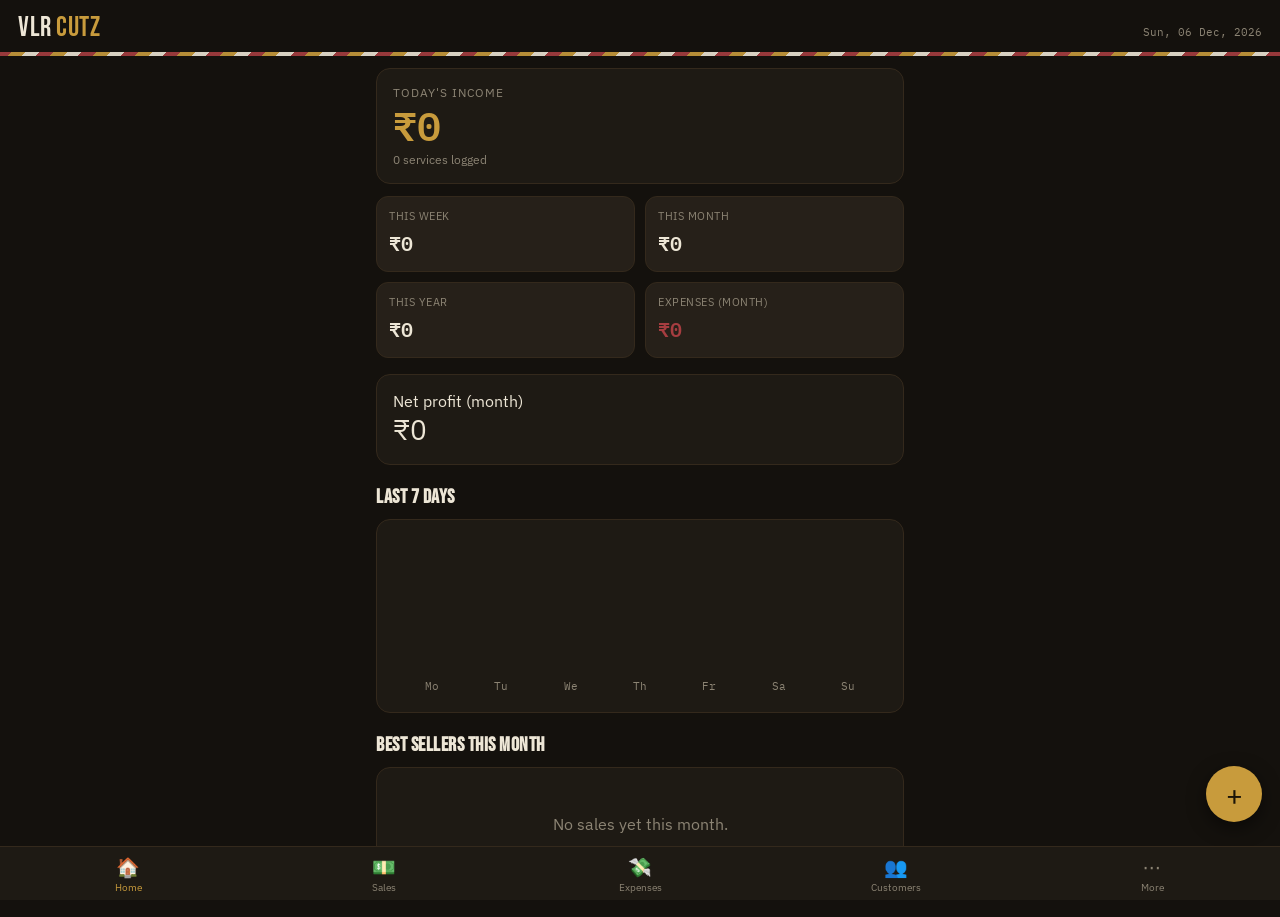
==== index.html @ bbfe0ad8 "Add files via upload" ====
<!DOCTYPE html>
<html lang="en">
<head>
<meta charset="UTF-8" />
<meta name="viewport" content="width=device-width, initial-scale=1, viewport-fit=cover, maximum-scale=1" />
<title>VLR Cutz Manager</title>
<meta name="theme-color" content="#14110D" />
<link rel="manifest" href="manifest.json" />
<link rel="apple-touch-icon" href="icons/icon-192.png" />
<meta name="apple-mobile-web-app-capable" content="yes" />
<meta name="apple-mobile-web-app-status-bar-style" content="black-translucent" />
<link rel="stylesheet" href="css/style.css" />
</head>
<body>

<header class="app-header">
  <div class="inner">
    <div class="brand">VLR <span>CUTZ</span></div>
    <div class="today" id="headerDate">—</div>
  </div>
  <div class="pole-stripe"></div>
</header>

<main>

  <!-- DASHBOARD -->
  <section class="screen" id="screen-dashboard">
    <div class="card hero-figure">
      <div class="label">Today's income</div>
      <div class="value" id="dashToday">₹0</div>
      <div class="sub" id="dashTodayMeta">0 services logged</div>
    </div>

    <div class="stat-grid">
      <div class="stat-tile"><div class="t">This week</div><div class="v" id="dashWeek">₹0</div></div>
      <div class="stat-tile"><div class="t">This month</div><div class="v" id="dashMonth">₹0</div></div>
      <div class="stat-tile"><div class="t">This year</div><div class="v" id="dashYear">₹0</div></div>
      <div class="stat-tile"><div class="t">Expenses (month)</div><div class="v bad" id="dashExpMonth">₹0</div></div>
    </div>

    <div class="card mt-16">
      <div class="row-between">
        <div class="label">Net profit (month)</div>
      </div>
      <div class="value" id="dashProfit" style="font-size:28px;">₹0</div>
    </div>

    <h2 class="section-title">Last 7 days</h2>
    <div class="card"><canvas class="chart" id="dashChart7"></canvas></div>

    <h2 class="section-title">Best sellers this month</h2>
    <div class="card" id="dashBestSellers"><div class="empty-state">No sales yet this month.</div></div>
  </section>

  <!-- SALES -->
  <section class="screen" id="screen-sales">
    <div class="row-between">
      <h2 class="section-title" style="margin-top:4px;">Sales</h2>
    </div>
    <div class="tab-row" id="salesRangeTabs">
      <button data-range="today" class="active">Today</button>
      <button data-range="week">Week</button>
      <button data-range="month">Month</button>
      <button data-range="all">All</button>
    </div>
    <div class="card" id="salesList"><div class="empty-state">No sales yet.</div></div>
  </section>

  <!-- EXPENSES -->
  <section class="screen" id="screen-expenses">
    <h2 class="section-title" style="margin-top:4px;">Expenses</h2>
    <div class="tab-row" id="expenseRangeTabs">
      <button data-range="today" class="active">Today</button>
      <button data-range="week">Week</button>
      <button data-range="month">Month</button>
      <button data-range="all">All</button>
    </div>
    <div class="card" id="expensesList"><div class="empty-state">No expenses logged.</div></div>
  </section>

  <!-- CUSTOMERS -->
  <section class="screen" id="screen-customers">
    <h2 class="section-title" style="margin-top:4px;">Customers</h2>
    <label class="field"><input type="text" id="customerSearch" placeholder="Search by name or phone" /></label>
    <div class="card" id="customersList"><div class="empty-state">No customers yet.</div></div>
  </section>

  <!-- MORE -->
  <section class="screen" id="screen-more">
    <h2 class="section-title" style="margin-top:4px;">More</h2>
    <div class="card" style="padding:0;">
      <div class="list-row" style="padding:14px 16px;cursor:pointer;" data-open="services"><div class="main"><div class="name">✂️ Services & pricing</div><div class="meta">Manage your service menu</div></div><div>›</div></div>
      <div class="list-row" style="padding:14px 16px;cursor:pointer;" data-open="reports"><div class="main"><div class="name">📊 Reports</div><div class="meta">Daily, weekly, monthly, yearly</div></div><div>›</div></div>
      <div class="list-row" style="padding:14px 16px;cursor:pointer;" data-open="settings"><div class="main"><div class="name">☁️ Backup & settings</div><div class="meta">Cloud backup, shop info</div></div><div>›</div></div>
    </div>
  </section>

  <!-- SERVICES (sub screen) -->
  <section class="screen" id="screen-services">
    <div class="row-between">
      <button class="btn secondary small" data-back="more">‹ Back</button>
      <span></span>
    </div>
    <h2 class="section-title">Services & pricing</h2>
    <div class="card" id="servicesList"><div class="empty-state">No services yet. Add your first one.</div></div>
    <button class="btn mt-16" id="addServiceBtn">+ Add service</button>
  </section>

  <!-- REPORTS (sub screen) -->
  <section class="screen" id="screen-reports">
    <div class="row-between">
      <button class="btn secondary small" data-back="more">‹ Back</button>
      <span></span>
    </div>
    <h2 class="section-title">Reports</h2>
    <div class="tab-row" id="reportTabs">
      <button data-period="daily" class="active">Daily</button>
      <button data-period="weekly">Weekly</button>
      <button data-period="monthly">Monthly</button>
      <button data-period="yearly">Yearly</button>
    </div>
    <div class="card"><canvas class="chart" id="reportChart"></canvas></div>
    <div class="stat-grid mt-8">
      <div class="stat-tile"><div class="t">Income</div><div class="v" id="repIncome">₹0</div></div>
      <div class="stat-tile"><div class="t">Expenses</div><div class="v bad" id="repExpenses">₹0</div></div>
      <div class="stat-tile"><div class="t">Net profit</div><div class="v good" id="repProfit">₹0</div></div>
      <div class="stat-tile"><div class="t">Services sold</div><div class="v" id="repCount">0</div></div>
    </div>
    <h2 class="section-title">Best-selling services</h2>
    <div class="card" id="repBestSellers"><div class="empty-state">No data for this period.</div></div>
  </section>

  <!-- SETTINGS (sub screen) -->
  <section class="screen" id="screen-settings">
    <div class="row-between">
      <button class="btn secondary small" data-back="more">‹ Back</button>
      <span></span>
    </div>
    <h2 class="section-title">Shop info</h2>
    <div class="card">
      <label class="field"><span class="lbl">Shop name (shown on receipts)</span><input type="text" id="setShopName" placeholder="VLR Cutz" /></label>
      <label class="field"><span class="lbl">Phone (shown on receipts)</span><input type="tel" id="setShopPhone" placeholder="+91 ..." /></label>
      <button class="btn secondary" id="saveShopInfoBtn">Save shop info</button>
    </div>

    <h2 class="section-title">Cloud backup (Supabase)</h2>
    <div class="card">
      <p class="muted" style="font-size:13px;margin-top:0;">Create a free Supabase project, then paste your project URL and anon key below. See SETUP.md in the project files for the one-time table setup.</p>
      <label class="field"><span class="lbl">Supabase URL</span><input type="url" id="setSbUrl" placeholder="https://xxxx.supabase.co" /></label>
      <label class="field"><span class="lbl">Supabase anon key</span><input type="text" id="setSbKey" placeholder="eyJhbGciOi..." /></label>
      <label class="field"><span class="lbl">Backup ID (pick any word, keep it private)</span><input type="text" id="setSbBackupId" placeholder="vlrcutz-main" /></label>
      <button class="btn secondary" id="saveSbBtn">Save backup settings</button>
      <div class="mt-16" style="display:flex; gap:10px;">
        <button class="btn" id="backupNowBtn">Backup now</button>
        <button class="btn secondary" id="restoreBtn">Restore</button>
      </div>
      <div class="muted mt-8" id="lastBackupInfo" style="font-size:12px;"></div>
    </div>

    <h2 class="section-title">Danger zone</h2>
    <div class="card">
      <button class="btn danger" id="wipeDataBtn">Erase all local data</button>
    </div>
  </section>

</main>

<button class="fab" id="fabAddSale" title="Log a sale">+</button>

<nav class="bottom-nav" id="bottomNav">
  <button data-nav="dashboard" class="active"><span class="icon">🏠</span>Home</button>
  <button data-nav="sales"><span class="icon">💵</span>Sales</button>
  <button data-nav="expenses"><span class="icon">💸</span>Expenses</button>
  <button data-nav="customers"><span class="icon">👥</span>Customers</button>
  <button data-nav="more"><span class="icon">⋯</span>More</button>
</nav>

<!-- SALE MODAL -->
<div class="modal-backdrop hidden" id="saleModal">
  <div class="modal-sheet">
    <h3>Log a sale</h3>
    <div class="lbl" style="font-size:12px;color:var(--muted);text-transform:uppercase;margin-bottom:6px;">Tap services used</div>
    <div class="chip-row" id="saleServiceChips"></div>

    <div id="saleSelectedItems" class="mt-8"></div>

    <label class="field mt-16"><span class="lbl">Customer name (optional)</span>
      <input type="text" id="saleCustomerInput" placeholder="Search or add name..." list="customerDatalist" />
      <datalist id="customerDatalist"></datalist>
    </label>
    <label class="field"><span class="lbl">Customer phone (optional)</span>
      <input type="tel" id="saleCustomerPhone" placeholder="For repeat visit tracking" />
    </label>

    <div class="lbl" style="font-size:12px;color:var(--muted);text-transform:uppercase;margin:12px 0 6px;">Payment method</div>
    <div class="chip-row" id="salePaymentChips">
      <div class="chip selected" data-pay="Cash">Cash</div>
      <div class="chip" data-pay="UPI">UPI</div>
      <div class="chip" data-pay="Card">Card</div>
    </div>

    <div style="display:flex; gap:10px;">
      <label class="field" style="flex:1;"><span class="lbl">Discount type</span>
        <select id="saleDiscountType">
          <option value="none">None</option>
          <option value="percent">Percent %</option>
          <option value="flat">Flat ₹</option>
        </select>
      </label>
      <label class="field" style="flex:1;"><span class="lbl">Discount value</span>
        <input type="number" id="saleDiscountValue" value="0" min="0" />
      </label>
    </div>

    <label class="field"><span class="lbl">Notes</span><textarea id="saleNotes" placeholder="Optional"></textarea></label>

    <div class="card" style="background:var(--surface-2);">
      <div class="row-between"><span class="muted">Subtotal</span><span id="saleSubtotal" style="font-family:var(--font-mono);">₹0</span></div>
      <div class="row-between mt-8"><span class="muted">Discount</span><span id="saleDiscountAmt" style="font-family:var(--font-mono);">₹0</span></div>
      <div class="row-between mt-8"><strong>Total</strong><strong id="saleTotal" style="font-family:var(--font-mono);font-size:18px;color:var(--gold);">₹0</strong></div>
    </div>

    <div style="display:flex; gap:10px; margin-top:14px;">
      <button class="btn secondary" id="saleCancelBtn">Cancel</button>
      <button class="btn" id="saleSaveBtn">Save sale</button>
    </div>
  </div>
</div>

<!-- SERVICE MODAL -->
<div class="modal-backdrop hidden" id="serviceModal">
  <div class="modal-sheet">
    <h3 id="serviceModalTitle">Add service</h3>
    <input type="hidden" id="serviceEditId" />
    <label class="field"><span class="lbl">Name</span><input type="text" id="serviceName" placeholder="e.g. Haircut" /></label>
    <label class="field"><span class="lbl">Category</span>
      <select id="serviceCategory">
        <option>Haircut</option>
        <option>Beard</option>
        <option>Color</option>
        <option>Highlights</option>
        <option>Keratin</option>
        <option>Facial</option>
        <option>Other</option>
      </select>
    </label>
    <label class="field"><span class="lbl">Price (₹)</span><input type="number" id="servicePrice" min="0" /></label>
    <div style="display:flex; gap:10px;">
      <button class="btn secondary" id="serviceCancelBtn">Cancel</button>
      <button class="btn" id="serviceSaveBtn">Save service</button>
    </div>
    <button class="btn danger mt-16 hidden" id="serviceDeleteBtn">Delete service</button>
  </div>
</div>

<!-- EXPENSE MODAL -->
<div class="modal-backdrop hidden" id="expenseModal">
  <div class="modal-sheet">
    <h3>Add expense</h3>
    <label class="field"><span class="lbl">Category</span>
      <select id="expenseCategory">
        <option>Products</option>
        <option>Rent</option>
        <option>Electricity</option>
        <option>Salaries</option>
        <option>Other</option>
      </select>
    </label>
    <label class="field"><span class="lbl">Amount (₹)</span><input type="number" id="expenseAmount" min="0" /></label>
    <label class="field"><span class="lbl">Note</span><input type="text" id="expenseNote" placeholder="Optional" /></label>
    <label class="field"><span class="lbl">Date</span><input type="date" id="expenseDate" /></label>
    <div style="display:flex; gap:10px;">
      <button class="btn secondary" id="expenseCancelBtn">Cancel</button>
      <button class="btn" id="expenseSaveBtn">Save expense</button>
    </div>
  </div>
</div>

<!-- CUSTOMER DETAIL MODAL -->
<div class="modal-backdrop hidden" id="customerModal">
  <div class="modal-sheet">
    <h3 id="customerModalName">Customer</h3>
    <div class="stat-grid">
      <div class="stat-tile"><div class="t">Total spent</div><div class="v" id="custTotalSpent">₹0</div></div>
      <div class="stat-tile"><div class="t">Visits</div><div class="v" id="custVisits">0</div></div>
    </div>
    <div class="muted mt-8" id="custFavService"></div>
    <h2 class="section-title">Visit history</h2>
    <div id="custHistory"><div class="empty-state">No visits yet.</div></div>
    <button class="btn secondary mt-16" id="customerCloseBtn">Close</button>
  </div>
</div>

<!-- RECEIPT MODAL -->
<div class="modal-backdrop hidden" id="receiptModal">
  <div class="modal-sheet">
    <h3>Receipt</h3>
    <div class="receipt" id="receiptContent"></div>
    <div style="display:flex; gap:10px; margin-top:14px;">
      <button class="btn secondary" id="receiptCloseBtn">Close</button>
      <button class="btn" id="receiptShareBtn">Share on WhatsApp</button>
    </div>
  </div>
</div>

<div class="toast" id="toast"></div>

<script src="js/db.js"></script>
<script src="js/charts.js"></script>
<script src="js/supabase.js"></script>
<script src="js/app.js"></script>
</body>
</html>
---- css/style.css ----
@import url('https://fonts.googleapis.com/css2?family=Bebas+Neue&family=IBM+Plex+Sans:wght@400;500;600;700&family=IBM+Plex+Mono:wght@500;600&display=swap');

:root {
  --bg: #14110D;
  --surface: #1E1A14;
  --surface-2: #262019;
  --border: #34291c;
  --gold: #C89B3C;
  --red: #A63D40;
  --cream: #EDE6D6;
  --muted: #8C8474;
  --good: #6B9B6E;
  --bad: #A63D40;
  --radius: 14px;
  --font-display: 'Bebas Neue', 'Arial Narrow', sans-serif;
  --font-body: 'IBM Plex Sans', system-ui, -apple-system, sans-serif;
  --font-mono: 'IBM Plex Mono', ui-monospace, monospace;
}

* { box-sizing: border-box; -webkit-tap-highlight-color: transparent; }

html, body {
  margin: 0;
  padding: 0;
  background: var(--bg);
  color: var(--cream);
  font-family: var(--font-body);
  height: 100%;
  overscroll-behavior-y: contain;
}

body {
  padding-bottom: calc(64px + env(safe-area-inset-bottom));
}

button, input, select, textarea {
  font-family: inherit;
  color: inherit;
}

a { color: inherit; }

/* Barber-pole signature stripe */
.pole-stripe {
  height: 4px;
  background: repeating-linear-gradient(
    -45deg,
    var(--red) 0 10px,
    var(--cream) 10px 20px,
    var(--gold) 20px 30px
  );
  opacity: 0.9;
}

header.app-header {
  position: sticky;
  top: 0;
  z-index: 20;
  background: var(--bg);
}
.app-header .inner {
  display: flex;
  align-items: baseline;
  justify-content: space-between;
  padding: 14px 18px 10px;
}
.app-header .brand {
  font-family: var(--font-display);
  font-size: 28px;
  letter-spacing: 0.5px;
  line-height: 1;
}
.app-header .brand span { color: var(--gold); }
.app-header .today {
  font-family: var(--font-mono);
  font-size: 11px;
  color: var(--muted);
}

main { padding: 12px 16px 24px; max-width: 560px; margin: 0 auto; }

.screen { display: none; animation: fadein 0.18s ease; }
.screen.active { display: block; }
@keyframes fadein { from { opacity: 0; transform: translateY(4px);} to { opacity: 1; transform: none; } }

.card {
  background: var(--surface);
  border: 1px solid var(--border);
  border-radius: var(--radius);
  padding: 16px;
  margin-bottom: 12px;
}

.hero-figure {
  text-align: left;
}
.hero-figure .label {
  font-size: 12px;
  color: var(--muted);
  text-transform: uppercase;
  letter-spacing: 1px;
}
.hero-figure .value {
  font-family: var(--font-mono);
  font-size: 40px;
  font-weight: 600;
  color: var(--gold);
  line-height: 1.15;
  margin-top: 2px;
}
.hero-figure .sub { font-size: 12px; color: var(--muted); margin-top: 4px; }

.stat-grid {
  display: grid;
  grid-template-columns: 1fr 1fr;
  gap: 10px;
}
.stat-tile {
  background: var(--surface-2);
  border: 1px solid var(--border);
  border-radius: 12px;
  padding: 12px;
}
.stat-tile .t { font-size: 11px; color: var(--muted); text-transform: uppercase; letter-spacing: 0.5px; }
.stat-tile .v { font-family: var(--font-mono); font-size: 20px; margin-top: 4px; font-weight: 600; }
.stat-tile .v.good { color: var(--good); }
.stat-tile .v.bad { color: var(--bad); }

h2.section-title {
  font-family: var(--font-display);
  font-size: 20px;
  letter-spacing: 0.5px;
  margin: 20px 0 10px;
  color: var(--cream);
}
h2.section-title:first-child { margin-top: 4px; }

.btn {
  display: inline-flex;
  align-items: center;
  justify-content: center;
  gap: 6px;
  background: var(--gold);
  color: #1a1408;
  border: none;
  border-radius: 10px;
  padding: 12px 16px;
  font-weight: 600;
  font-size: 14px;
  cursor: pointer;
  width: 100%;
}
.btn.secondary {
  background: var(--surface-2);
  color: var(--cream);
  border: 1px solid var(--border);
}
.btn.danger { background: var(--red); color: var(--cream); }
.btn.small { width: auto; padding: 8px 12px; font-size: 13px; }

.fab {
  position: fixed;
  right: 18px;
  bottom: calc(78px + env(safe-area-inset-bottom));
  width: 56px;
  height: 56px;
  border-radius: 50%;
  background: var(--gold);
  color: #1a1408;
  border: none;
  font-size: 28px;
  box-shadow: 0 6px 18px rgba(0,0,0,0.5);
  z-index: 30;
  cursor: pointer;
}

nav.bottom-nav {
  position: fixed;
  bottom: 0; left: 0; right: 0;
  background: var(--surface);
  border-top: 1px solid var(--border);
  display: flex;
  padding-bottom: env(safe-area-inset-bottom);
  z-index: 40;
}
nav.bottom-nav button {
  flex: 1;
  background: none;
  border: none;
  padding: 8px 0 6px;
  display: flex;
  flex-direction: column;
  align-items: center;
  gap: 2px;
  color: var(--muted);
  font-size: 10px;
  cursor: pointer;
}
nav.bottom-nav button .icon { font-size: 19px; }
nav.bottom-nav button.active { color: var(--gold); }

.list-row {
  display: flex;
  justify-content: space-between;
  align-items: center;
  padding: 12px 0;
  border-bottom: 1px solid var(--border);
  gap: 10px;
}
.list-row:last-child { border-bottom: none; }
.list-row .main { flex: 1; min-width: 0; }
.list-row .name { font-weight: 600; font-size: 14px; }
.list-row .meta { font-size: 12px; color: var(--muted); margin-top: 2px; }
.list-row .amt { font-family: var(--font-mono); font-weight: 600; white-space: nowrap; }
.list-row .amt.bad { color: var(--bad); }
.list-row .amt.good { color: var(--good); }

.chip-row { display: flex; flex-wrap: wrap; gap: 8px; margin: 10px 0; }
.chip {
  border: 1px solid var(--border);
  background: var(--surface-2);
  color: var(--cream);
  padding: 8px 14px;
  border-radius: 999px;
  font-size: 13px;
  cursor: pointer;
}
.chip.selected { background: var(--gold); color: #1a1408; border-color: var(--gold); font-weight: 600; }

label.field { display: block; margin-bottom: 12px; }
label.field .lbl { font-size: 12px; color: var(--muted); margin-bottom: 5px; display: block; text-transform: uppercase; letter-spacing: 0.5px; }
input[type=text], input[type=number], input[type=tel], input[type=date], input[type=password], input[type=url], select, textarea {
  width: 100%;
  background: var(--surface-2);
  border: 1px solid var(--border);
  border-radius: 10px;
  padding: 11px 12px;
  font-size: 15px;
}
textarea { resize: vertical; min-height: 60px; }

.tab-row {
  display: flex;
  gap: 6px;
  background: var(--surface-2);
  border-radius: 10px;
  padding: 4px;
  margin-bottom: 12px;
}
.tab-row button {
  flex: 1;
  background: none;
  border: none;
  padding: 8px 0;
  border-radius: 8px;
  color: var(--muted);
  font-size: 13px;
  font-weight: 600;
  cursor: pointer;
}
.tab-row button.active { background: var(--gold); color: #1a1408; }

.selected-item-row {
  display: flex;
  justify-content: space-between;
  padding: 10px 12px;
  background: var(--surface-2);
  border-radius: 10px;
  margin-bottom: 8px;
  font-size: 14px;
}
.selected-item-row button { background: none; border: none; color: var(--bad); font-size: 16px; cursor: pointer; }

canvas.chart { width: 100%; height: 160px; display: block; }

.empty-state { text-align: center; padding: 30px 10px; color: var(--muted); }
.empty-state .big { font-size: 30px; margin-bottom: 6px; }

.modal-backdrop {
  position: fixed; inset: 0; background: rgba(0,0,0,0.6);
  display: flex; align-items: flex-end; justify-content: center;
  z-index: 60;
}
.modal-backdrop.hidden { display: none; }
.hidden { display: none !important; }
.modal-sheet {
  background: var(--surface);
  border-radius: 18px 18px 0 0;
  padding: 18px 18px calc(18px + env(safe-area-inset-bottom));
  width: 100%;
  max-width: 560px;
  max-height: 88vh;
  overflow-y: auto;
}
.modal-sheet h3 {
  font-family: var(--font-display);
  font-size: 22px;
  margin: 0 0 14px;
  letter-spacing: 0.5px;
}

.toast {
  position: fixed;
  bottom: calc(90px + env(safe-area-inset-bottom));
  left: 50%;
  transform: translateX(-50%);
  background: var(--surface-2);
  border: 1px solid var(--border);
  color: var(--cream);
  padding: 10px 16px;
  border-radius: 10px;
  font-size: 13px;
  z-index: 80;
  opacity: 0;
  pointer-events: none;
  transition: opacity 0.2s ease;
}
.toast.show { opacity: 1; }

.row-between { display: flex; justify-content: space-between; align-items: center; }
.muted { color: var(--muted); }
.mt-8 { margin-top: 8px; }
.mt-16 { margin-top: 16px; }

.receipt {
  background: #fff;
  color: #111;
  font-family: var(--font-mono);
  padding: 18px;
  border-radius: 8px;
  font-size: 13px;
  line-height: 1.5;
}
.receipt h3 { font-family: var(--font-display); font-size: 22px; margin: 0 0 4px; letter-spacing: 1px; }
.receipt .hr { border-top: 1px dashed #999; margin: 8px 0; }

@media (prefers-reduced-motion: reduce) {
  .screen { animation: none; }
}
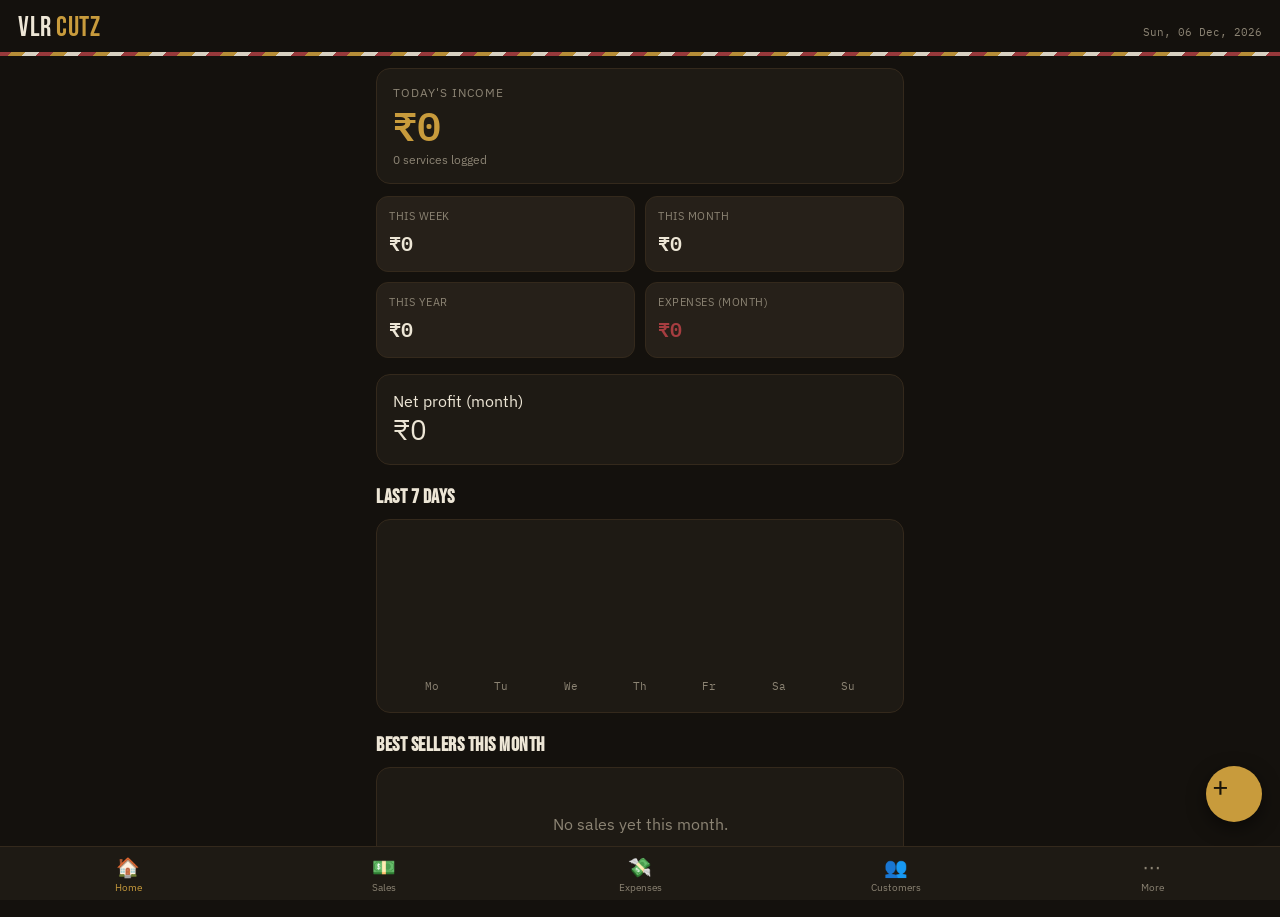
==== commit 7b49c6c2: "Add files via upload" ====
--- a/index.html
+++ b/index.html
@@ -103,7 +103,7 @@
     </div>
     <h2 class="section-title">Services & pricing</h2>
     <div class="card" id="servicesList"><div class="empty-state">No services yet. Add your first one.</div></div>
-    <button class="btn mt-16" id="addServiceBtn">+ Add service</button>
+    <button class="btn mt-16" id="addServiceBtn" style="margin-bottom:40px;">+ Add service</button>
   </section>
 
   <!-- REPORTS (sub screen) -->
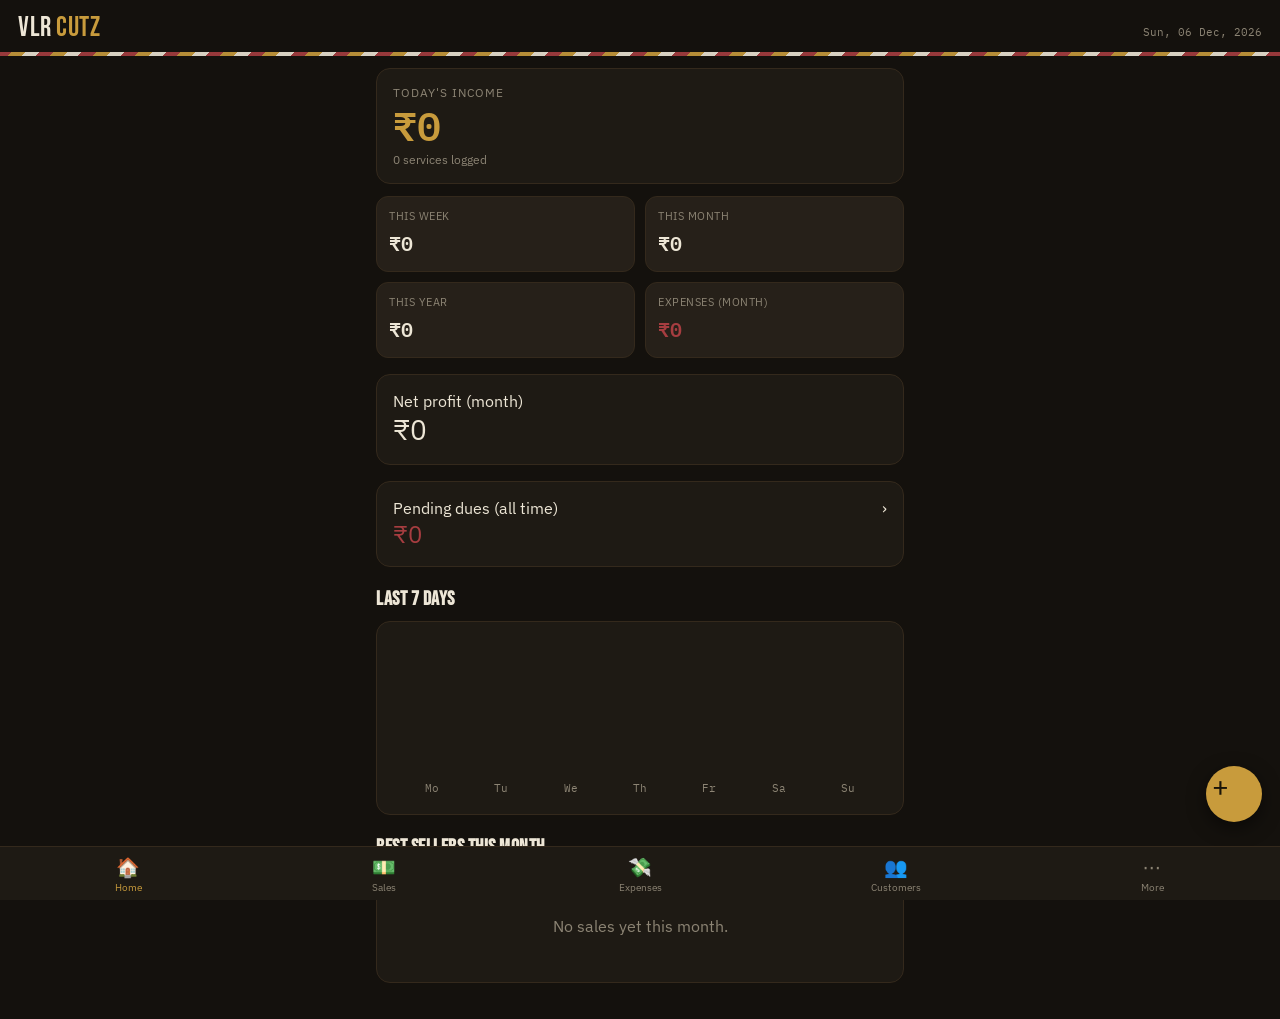
==== commit ece09847: "Add files via upload" ====
--- a/index.html
+++ b/index.html
@@ -45,6 +45,14 @@
       <div class="value" id="dashProfit" style="font-size:28px;">₹0</div>
     </div>
 
+    <div class="card mt-16" id="dashPendingCard" style="cursor:pointer;" data-open="pending">
+      <div class="row-between">
+        <div class="label">Pending dues (all time)</div>
+        <div>›</div>
+      </div>
+      <div class="value" id="dashPending" style="font-size:24px;color:var(--bad);">₹0</div>
+    </div>
+
     <h2 class="section-title">Last 7 days</h2>
     <div class="card"><canvas class="chart" id="dashChart7"></canvas></div>
 
@@ -76,6 +84,7 @@
       <button data-range="all">All</button>
     </div>
     <div class="card" id="expensesList"><div class="empty-state">No expenses logged.</div></div>
+    <button class="btn mt-16" id="addExpenseBtn" style="margin-bottom:40px;">+ Add expense</button>
   </section>
 
   <!-- CUSTOMERS -->
@@ -89,10 +98,25 @@
   <section class="screen" id="screen-more">
     <h2 class="section-title" style="margin-top:4px;">More</h2>
     <div class="card" style="padding:0;">
+      <div class="list-row" style="padding:14px 16px;cursor:pointer;" data-open="pending"><div class="main"><div class="name">🧾 Pending dues</div><div class="meta">Money customers still owe</div></div><div>›</div></div>
       <div class="list-row" style="padding:14px 16px;cursor:pointer;" data-open="services"><div class="main"><div class="name">✂️ Services & pricing</div><div class="meta">Manage your service menu</div></div><div>›</div></div>
       <div class="list-row" style="padding:14px 16px;cursor:pointer;" data-open="reports"><div class="main"><div class="name">📊 Reports</div><div class="meta">Daily, weekly, monthly, yearly</div></div><div>›</div></div>
       <div class="list-row" style="padding:14px 16px;cursor:pointer;" data-open="settings"><div class="main"><div class="name">☁️ Backup & settings</div><div class="meta">Cloud backup, shop info</div></div><div>›</div></div>
     </div>
+  </section>
+
+  <!-- PENDING DUES (sub screen) -->
+  <section class="screen" id="screen-pending">
+    <div class="row-between">
+      <button class="btn secondary small" data-back="more">‹ Back</button>
+      <span></span>
+    </div>
+    <h2 class="section-title">Pending dues</h2>
+    <div class="card hero-figure">
+      <div class="label">Total outstanding</div>
+      <div class="value" id="pendingTotal" style="color:var(--bad);">₹0</div>
+    </div>
+    <div class="card" id="pendingList"><div class="empty-state">No pending dues. Everyone's paid up.</div></div>
   </section>
 
   <!-- SERVICES (sub screen) -->
@@ -219,6 +243,11 @@
       <div class="row-between mt-8"><span class="muted">Discount</span><span id="saleDiscountAmt" style="font-family:var(--font-mono);">₹0</span></div>
       <div class="row-between mt-8"><strong>Total</strong><strong id="saleTotal" style="font-family:var(--font-mono);font-size:18px;color:var(--gold);">₹0</strong></div>
     </div>
+
+    <label class="field mt-16"><span class="lbl">Amount received now</span>
+      <input type="number" id="saleAmountReceived" min="0" />
+    </label>
+    <div class="muted" id="salePendingNote" style="font-size:12px;margin-top:-6px;margin-bottom:12px;"></div>
 
     <div style="display:flex; gap:10px; margin-top:14px;">
       <button class="btn secondary" id="saleCancelBtn">Cancel</button>
@@ -283,6 +312,7 @@
     <div class="stat-grid">
       <div class="stat-tile"><div class="t">Total spent</div><div class="v" id="custTotalSpent">₹0</div></div>
       <div class="stat-tile"><div class="t">Visits</div><div class="v" id="custVisits">0</div></div>
+      <div class="stat-tile"><div class="t">Pending due</div><div class="v bad" id="custPendingDue">₹0</div></div>
     </div>
     <div class="muted mt-8" id="custFavService"></div>
     <h2 class="section-title">Visit history</h2>
